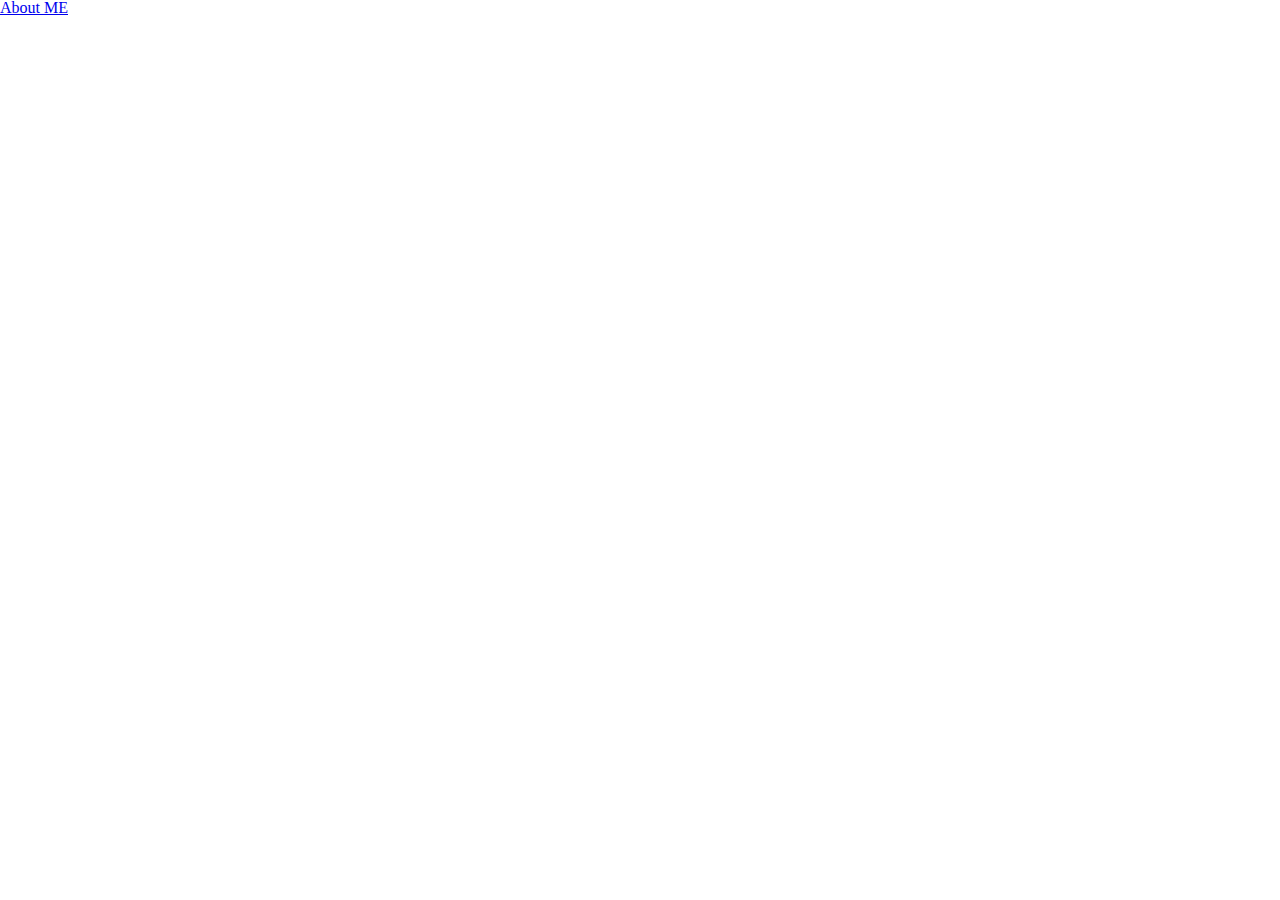
==== index.html @ 30c1eabb "Day1" ====
<!DOCTYPE html>
<html lang="en">

    <head>
        <title>BobWay</title>
        <meta charset="utf-8">
        <meta name="viewport" content="width=device-width, initial-scale=1.0">
        <meta name="description" content="Portfolio">
        <meta name="keywords" content="James Boboway">
        <meta name="author" content="James">

        <link rel="icon" type="image/png" href="images/Logo.jpg">
        <meta name="viewport" content="width=device-width, initial-scale=1.0">
        <link rel="stylesheet" href="style/reset.css">
        <link rel="stylesheet" href="style/homepage.css">
    </head>
    <body>
        <nav>
            <a href="index.html">About ME</a>
            <a href="contact.html"></a>
        </nav>






        
    </body>


</html>
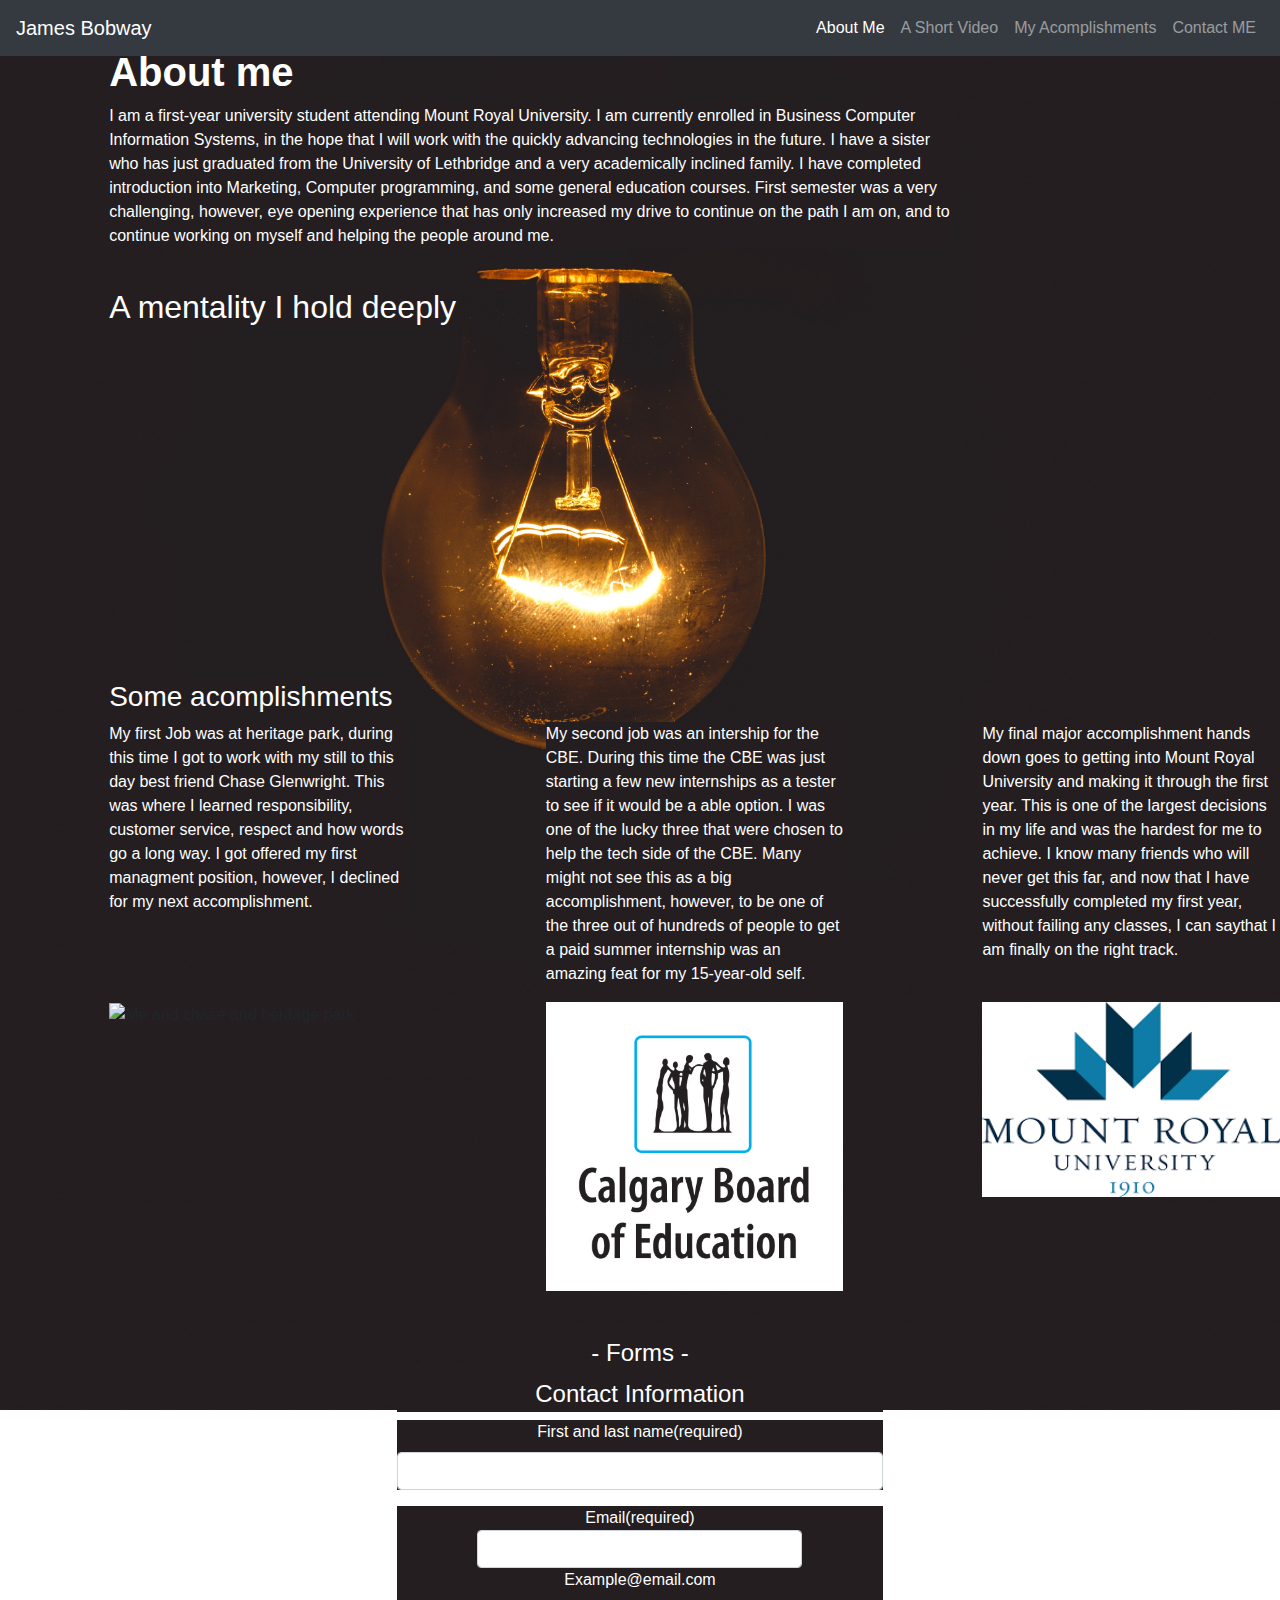
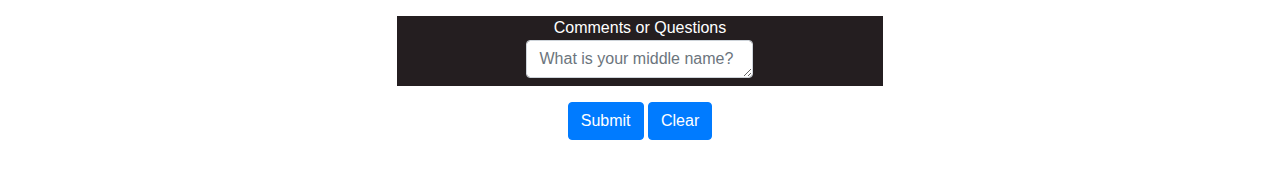
==== commit 5c0a1007: "Update" ====
--- a/index.html
+++ b/index.html
@@ -9,16 +9,163 @@
         <meta name="keywords" content="James Boboway">
         <meta name="author" content="James">
 
-        <link rel="icon" type="image/png" href="images/Logo.jpg">
+        
         <meta name="viewport" content="width=device-width, initial-scale=1.0">
         <link rel="stylesheet" href="style/reset.css">
         <link rel="stylesheet" href="style/homepage.css">
+
+        <link rel="stylesheet" href="https://maxcdn.bootstrapcdn.com/bootstrap/4.1.3/css/bootstrap.min.css">
+        <script src="https://ajax.googleapis.com/ajax/libs/jquery/3.3.1/jquery.min.js"></script>
+        <script src="https://cdnjs.cloudflare.com/ajax/libs/popper.js/1.14.3/umd/popper.min.js"></script>
+        <script src="https://maxcdn.bootstrapcdn.com/bootstrap/4.1.3/js/bootstrap.min.js"></script>
     </head>
     <body>
-        <nav>
-            <a href="index.html">About ME</a>
-            <a href="contact.html"></a>
-        </nav>
+        <section class="container">
+            <nav  tabindex="1" class=" navbar navbar-expand-lg  navbar-dark fixed-top bg-dark">
+                <a class="navbar-brand" href="#">James Bobway</a>
+                <button   class="navbar-toggler" type="button" data-toggle="collapse" data-target="#navbarNav" aria-controls="navbarNav" aria-expanded="false" aria-label="Toggle navigation">
+                  <span class="navbar-toggler-icon"></i></span>
+                </button>
+                <div class="collapse navbar-collapse" id="navbarNav">
+                  <ul class="nav navbar-nav ml-auto">
+                    <li class="nav-item active" >
+                      <a class="nav-link" href= "#aboutMe" >About Me </a>
+                    </li>
+                    <li class="nav-item" >
+                      <a class="nav-link" href="#video" >A Short Video</a>
+                    </li>
+                    <li class="nav-item" >
+                      <a class="nav-link" href="#acomplishment" >My Acomplishments</a>
+                    </li>
+                    <li class="nav-item" >
+                      <a class="nav-link " href="#contact" >Contact ME</a>
+                    </li>
+                  </ul>
+                </div>
+            </nav>     
+         </section>
+         
+        <main>
+            <article>
+                <section>
+                    <br>
+                    <br>
+                    <div class="row ">
+                        <div class="col-4 offset-1 ">
+                            <h1  id="aboutMe" class="font-weight-bold"><span>About me</span></h1>
+                        </div>    
+                        <div class="col-8 offset-1 ">
+                            <p>
+                                I am a first-year university student attending Mount Royal University. I am currently enrolled in Business Computer Information Systems, 
+                                in the hope that I will work with the quickly advancing technologies in the future. I have a sister who has just graduated from the University 
+                                of Lethbridge and a very academically inclined family. I have completed introduction into Marketing, Computer programming, and some general 
+                                education courses. First semester was a very challenging, however, eye opening experience that has only increased my drive to continue on the 
+                                path I am on, and to continue working on myself and helping the people around me. 
+                            </p>
+                        </div>
+                    </div>
+                </section>
+            </article>    
+                <section>
+                    <br id="video">
+                    <div class="row ">
+                        <div class="col-4 offset-1 ">
+                            <h2 tabindex="6"><span>A mentality I hold deeply</span></h2>
+                        </div>
+                        <div class="col-8 offset-1 ">
+                            <iframe width="420" height="315" tabindex="-1"
+                            src="https://www.youtube.com/embed/-ESQmzDbnL8">
+                            </iframe>
+                        </div>  
+                    </div>
+                 </section>
+           
+  
+            <section> 
+                <br id = "acomplishment" >
+                    <div class="row ">
+                        <div class="col-4 offset-1 ">
+                            <h3 tabindex="7"><span>Some acomplishments</span></h3>
+                        </div>
+                    </div>
+                    <div class= "row align-items-center">
+                        <div class=" col-sm-11 col-md-3 col-lg-3 align-self-start offset-1 ">
+                            <p tabindex="8"> My first Job was at heritage park, during this time I got to work with my still to this day best friend Chase Glenwright.
+                                This was where I learned responsibility, customer service, respect and how words go a long way. I got offered my first managment position, however,
+                                I declined for my next accomplishment.
+                            </p>
+                        </div>
+                        <div class= "col-sm-11 col-md-3 col-lg-3 align-self-start offset-1 ">
+                            <p tabindex="9">
+                                My second job was an intership for the CBE. During this time the CBE was just starting a few new internships as a tester to see if it would be a 
+                                able option. I was one of the lucky three that were chosen to help the tech side of the CBE. Many might not see this as a big accomplishment, 
+                                however, to be one of the three out of hundreds of people to get a paid summer internship was an amazing feat for my 15-year-old self. 
+                            </p>
+                         </div>
+
+                        <div class="col-sm-11 col-md-3 col-lg-3 align-self-start offset-1">
+                            <p tabindex="10">My final major accomplishment hands down goes to getting into Mount Royal University and making it through the first year. This is one of the 
+                            largest decisions in my life and was the hardest for me to achieve.  I know many friends who will never get this far, and now that I have successfully 
+                            completed my first year, without failing any classes, I can saythat I am finally on the right track. 
+                            </p>      
+                        </div>
+                    </div>
+                    <div class= "row align-items-center">
+                        <div class=" col-sm-11 col-md-3 col-lg-3 align-self-start offset-1 ">
+                            <img src="images/hp.jpg" alt="Me and chase and heritage park" class=" img-fluid" height="380" width="460">
+                        </div>
+                        <div class= "col-sm-11 col-md-3 col-lg-3 align-self-start offset-1 ">
+                            <img src="images/CBe.jpg" alt="Calgary board of education logo" class=" img-fluid" height="380" width="460">
+                        </div>
+                        <div class= "col-sm-11 col-md-3 col-lg-3 align-self-start offset-1 ">
+                            <img src="images/MRU.png" alt="Mount royal university logo"  class=" img-fluid" height="380" width="460">
+                        </div>
+                    </div>
+                </section>  
+                
+            <br id="contact">
+            <div class="col-xl-5 col-lg-6 col-md-8 col-sm-10 mx-auto text-center form p-4">
+                <h4 tabindex="11"><span> - Forms - </span></h4>
+                <form  method="post" action="mailto:mine@mine.ca" name="Contacts" class=contact >
+                    <fieldset class=contactinfo>
+                        <legend><span>Contact Information</span></legend>
+                        <div class="form-group">
+                            <p><span>
+                                <label >First and last name(required)</span> <br><input  tabindex="12"class="form-control" name="full name" type="text" size="20"  maxlength="25" required>
+                                </label>
+                            </p>
+                        </div>
+                        <div class="form-group">
+                            <p>
+                            <label>Email(required) <br>
+                                <input tabindex="13" name="email" type="email" size="30" class="form-control"
+                                    pattern="[a-z0-9._%+-]+@[a-z0-9.-]+\.[a-z]{2,}$" maxlength="40" required>
+                                    <span>Example@email.com</span>
+                            </label>
+                            </p>
+                        </div>
+                        <div class="form-group">
+                        <p>
+                            <label> Comments or Questions<br>
+                                <textarea tabindex="14"class="form-control" name="comment" rows="1" placeholder="What is your middle name?"></textarea>
+                            </label>
+                        </p>
+                        </div>
+                        <div class="form-group">
+                            <input tabindex="15"class="btn btn-primary" type="submit" value="Submit">
+                            <input tabindex="16" class="btn btn-primary" type="reset" value="Clear">
+                        </div>
+                    </fieldset>
+                </form>
+            </div>
+            
+
+                    
+           
+        </main> 
+        <footer>
+
+        </footer>
 
 
 
--- a/style/homepage.css
+++ b/style/homepage.css
@@ -0,0 +1,32 @@
+body{
+font-family: "Times New Roman", Times, serif;
+background-image: url('../images/back.jpg');
+background-repeat: no-repeat;
+background-attachment: fixed;
+background-position: center;
+background-size: cover;
+	
+}
+
+
+
+h1,h2,h3,h4{
+    color: white !important;
+    font-weight: 500;
+    font-size: large;
+    
+
+    
+}
+h1 span, h2 span, h3 span, h4 span{
+    background-color:rgb(36,30,32);
+}
+
+p span{
+
+ background-color: rgb(36,30,32);
+}
+p,legend{
+    color: white !important;
+    background-color: rgb(36,30,32);
+}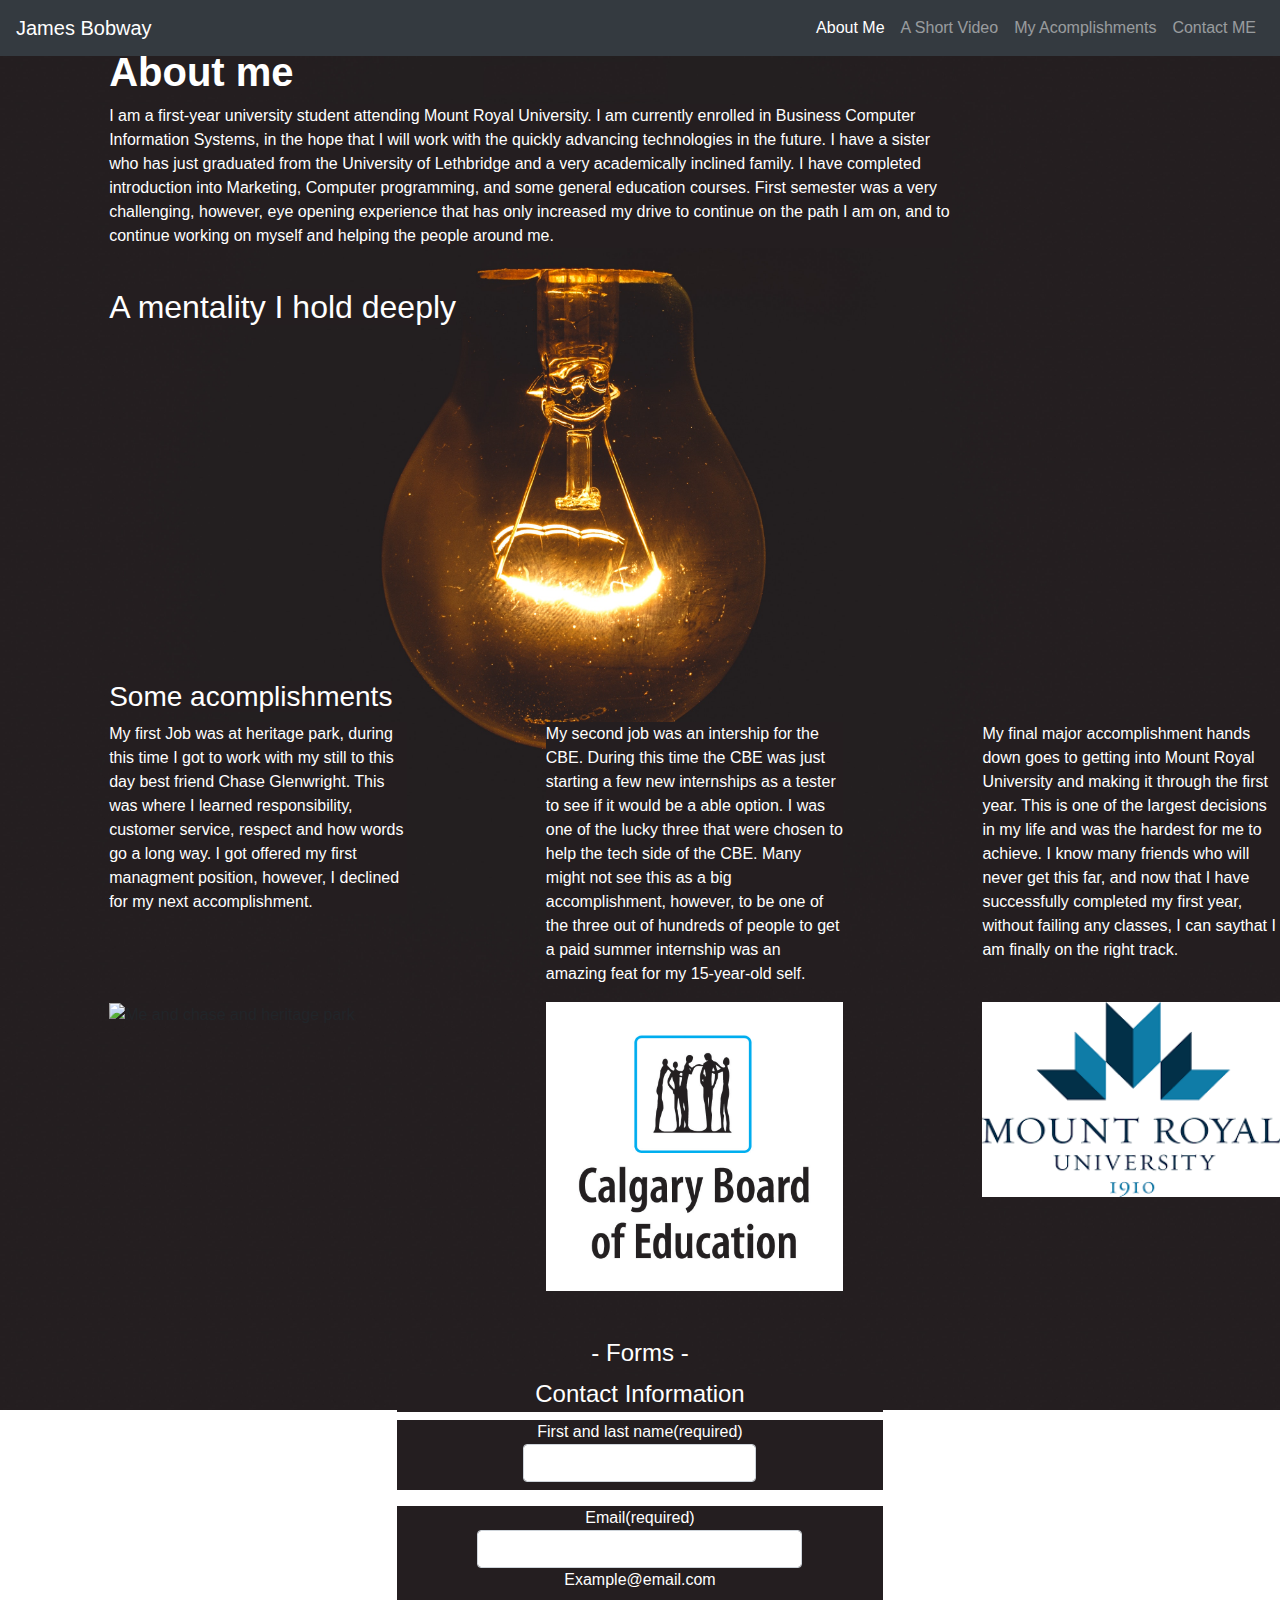
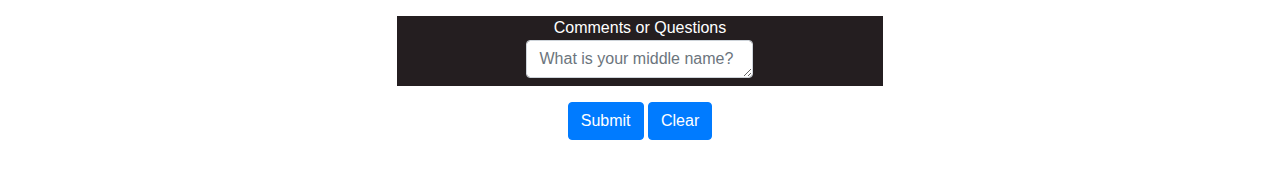
==== commit eca47a8f: "upda" ====
--- a/index.html
+++ b/index.html
@@ -130,8 +130,8 @@
                     <fieldset class=contactinfo>
                         <legend><span>Contact Information</span></legend>
                         <div class="form-group">
-                            <p><span>
-                                <label >First and last name(required)</span> <br><input  tabindex="12"class="form-control" name="full name" type="text" size="20"  maxlength="25" required>
+                            <p>
+                                <label >First and last name(required) <br><input  tabindex="12"class="form-control" name="full name" type="text" size="20"  maxlength="25" required>
                                 </label>
                             </p>
                         </div>
